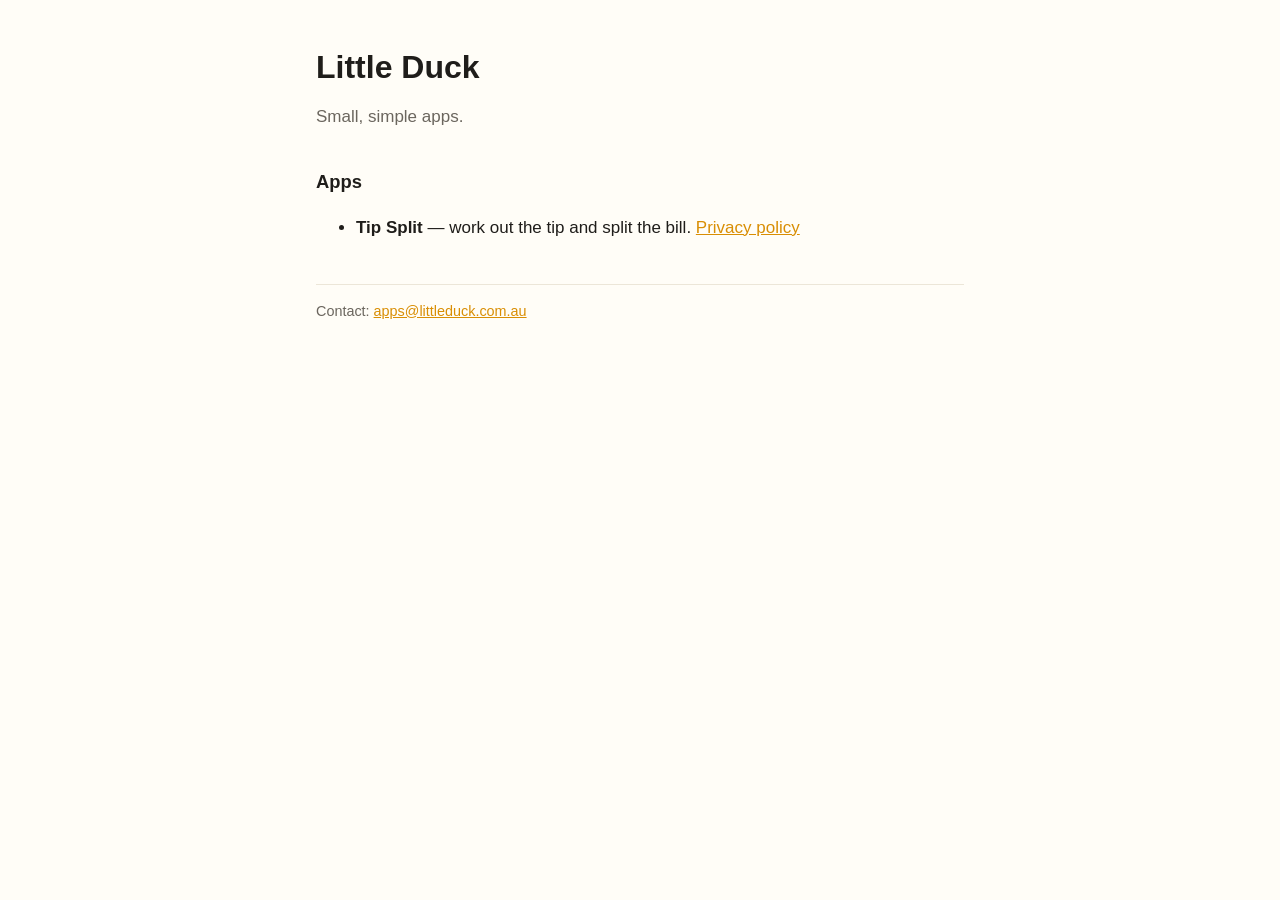
==== index.html @ eac02a7b "Little Duck site: home page and Tip Split privacy policy" ====
<!doctype html>
<html lang="en">
<head>
<meta charset="utf-8">
<meta name="viewport" content="width=device-width, initial-scale=1">
<title>Little Duck</title>
<meta name="description" content="Little Duck makes small, simple apps.">
<link rel="stylesheet" href="/style.css">
</head>
<body>
<main>
<h1>Little Duck</h1>
<p class="muted">Small, simple apps.</p>
<h2>Apps</h2>
<ul>
<li><strong>Tip Split</strong> — work out the tip and split the bill. <a href="/tip-split/privacy/">Privacy policy</a></li>
</ul>
<footer>Contact: <a href="mailto:apps@littleduck.com.au">apps@littleduck.com.au</a></footer>
</main>
</body>
</html>
---- style.css ----
:root{--bg:#fffdf7;--fg:#1f1d1a;--muted:#6b665e;--accent:#d98e04;--line:#ece6d8}
@media (prefers-color-scheme:dark){:root{--bg:#171614;--fg:#f2efe8;--muted:#a8a296;--accent:#f2b134;--line:#2c2a26}}
*{box-sizing:border-box}
body{margin:0;background:var(--bg);color:var(--fg);font:17px/1.6 -apple-system,BlinkMacSystemFont,"Segoe UI",Roboto,sans-serif}
main{max-width:680px;margin:0 auto;padding:48px 16px 64px}
h1{font-size:2rem;line-height:1.2;margin:0 0 .25em}
h2{font-size:1.15rem;margin:2em 0 .4em}
p,li{color:var(--fg)}
.muted{color:var(--muted)}
a{color:var(--accent)}
footer{margin-top:3em;padding-top:1em;border-top:1px solid var(--line);font-size:.9rem;color:var(--muted)}
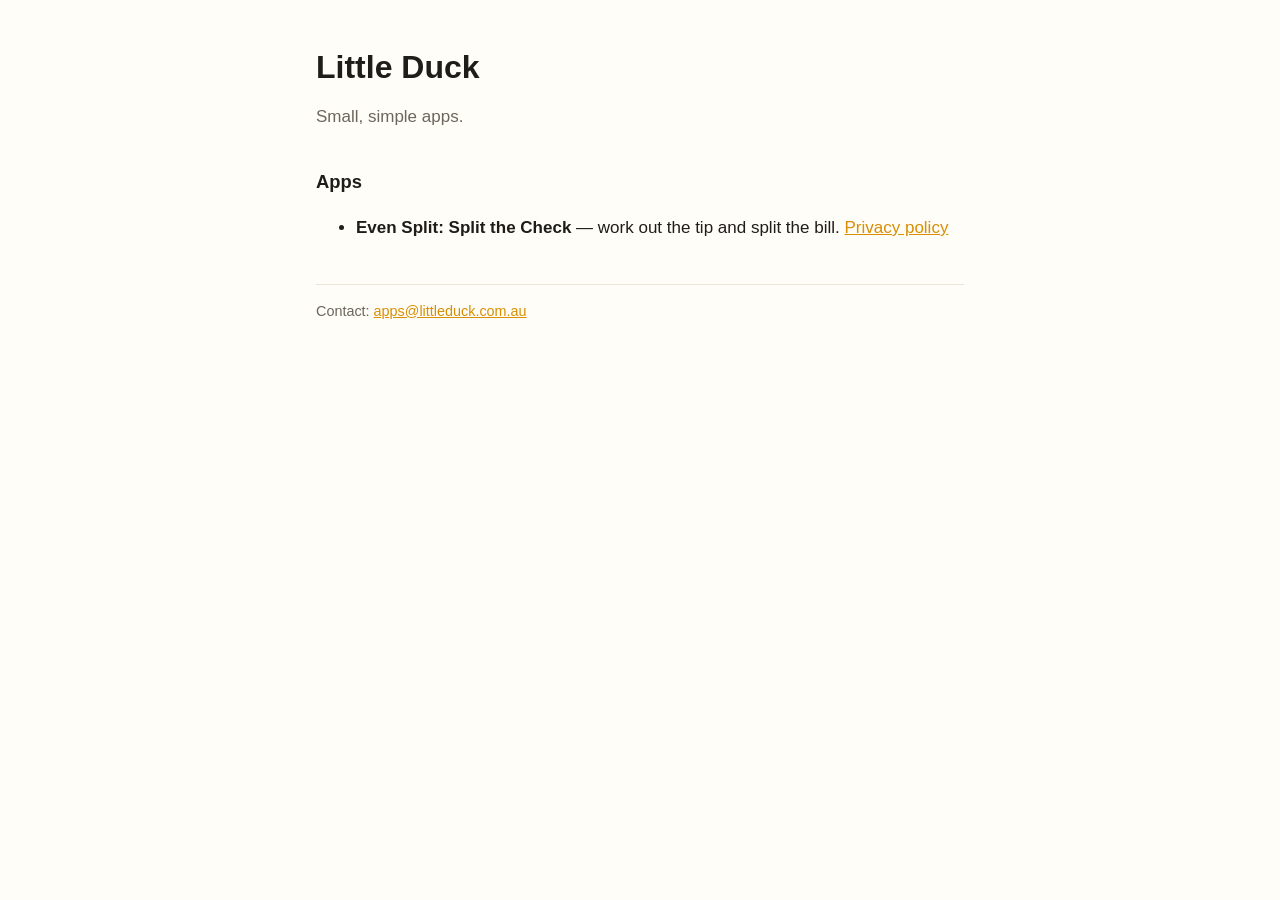
==== commit 07e5a98e: "Use the App Store name, Even Split: Split the Check" ====
--- a/index.html
+++ b/index.html
@@ -13,7 +13,7 @@
 <p class="muted">Small, simple apps.</p>
 <h2>Apps</h2>
 <ul>
-<li><strong>Tip Split</strong> — work out the tip and split the bill. <a href="/tip-split/privacy/">Privacy policy</a></li>
+<li><strong>Even Split: Split the Check</strong> — work out the tip and split the bill. <a href="/tip-split/privacy/">Privacy policy</a></li>
 </ul>
 <footer>Contact: <a href="mailto:apps@littleduck.com.au">apps@littleduck.com.au</a></footer>
 </main>
